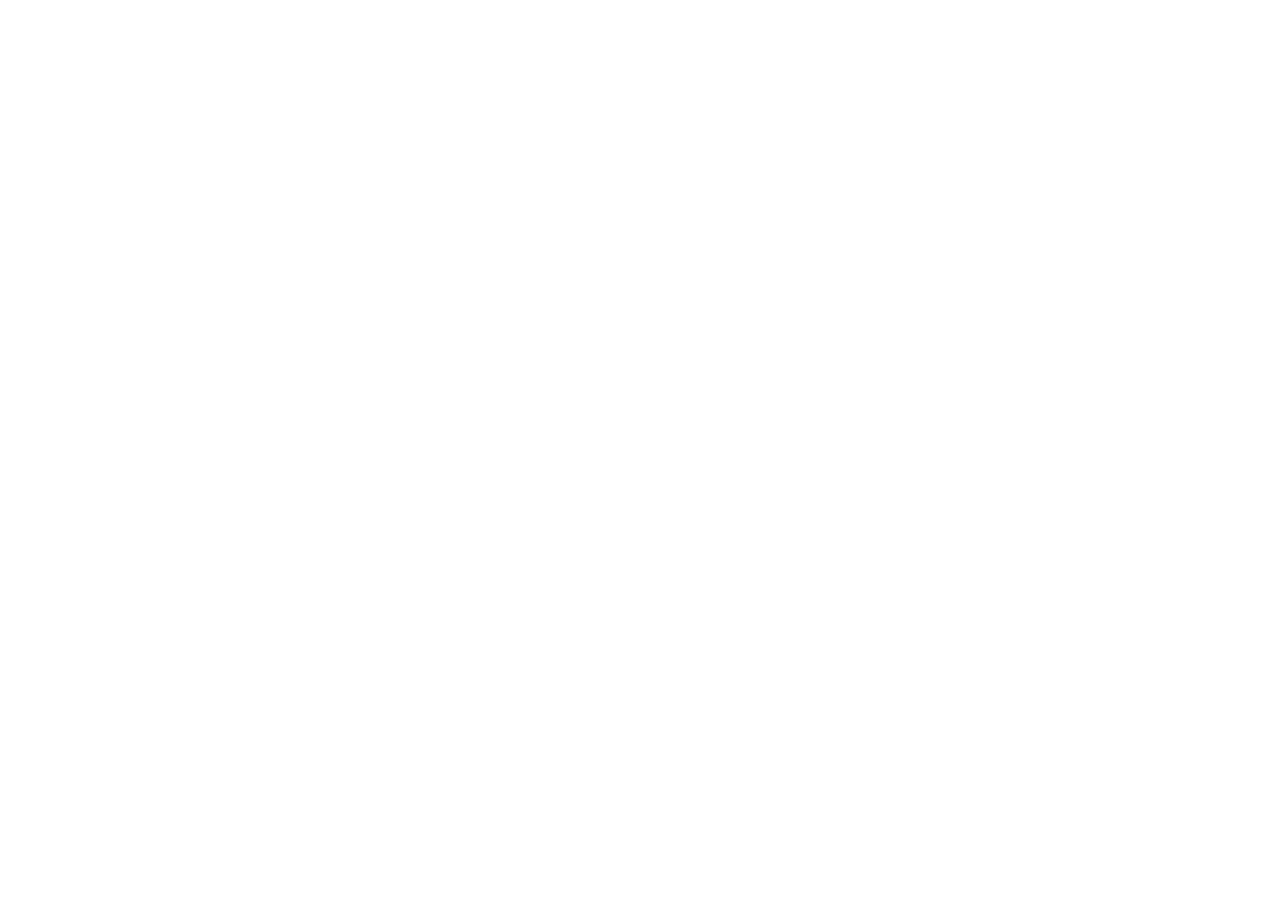
==== about.html @ df41e656 "Created pages" ====
<!DOCTYPE html>
<html lang="en">
<head>
   <meta charset="utf-8">
   <meta name="viewport" content="width=device-width,initial-scale=1">
   <title>Sophie Torres | About</title>
   <link href="css/reset.css" rel="stylesheet"><!-- DO NOT EDIT THIS LINE. -->
   <link href="css/style.css" rel="stylesheet">
</head>
<body>
</body>
</html>
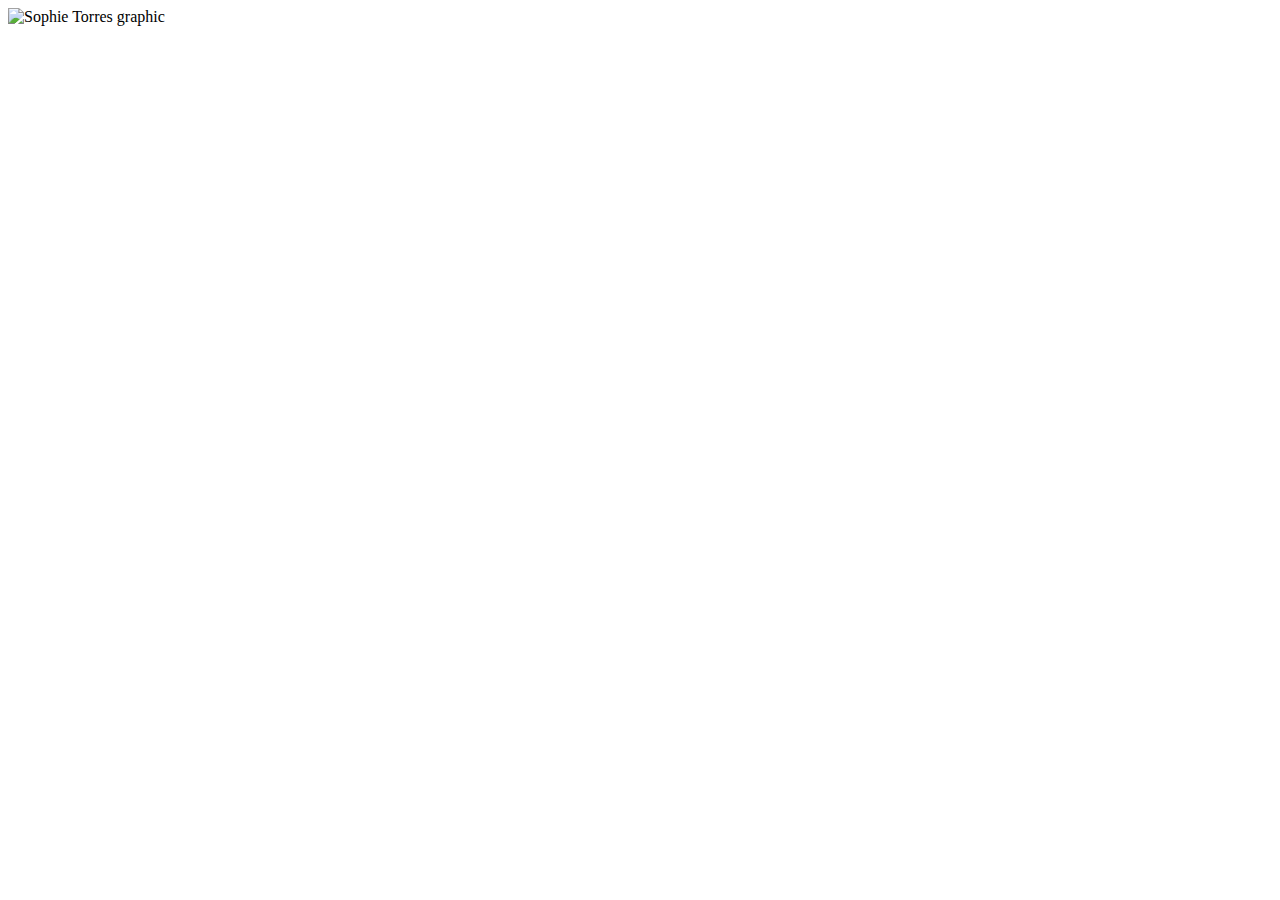
==== commit 8b75c069: "added banners to all of the pages" ====
--- a/about.html
+++ b/about.html
@@ -8,5 +8,8 @@
    <link href="css/style.css" rel="stylesheet">
 </head>
 <body>
+  <header>
+    <img src="img/illustrator/sophie-torres.png" alt="Sophie Torres graphic">
+  </header>
 </body>
 </html>
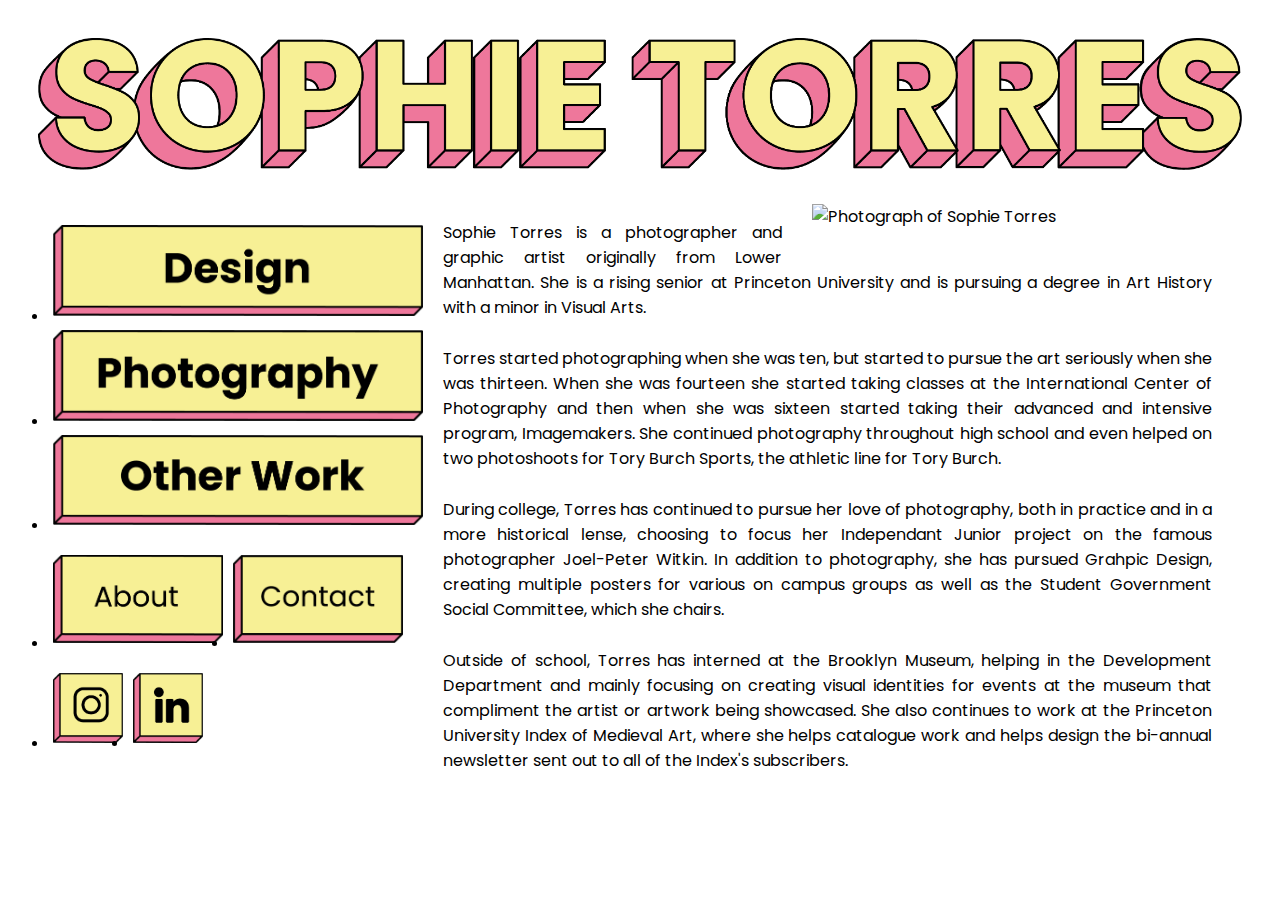
==== commit b769d023: "updated stuff" ====
--- a/about.html
+++ b/about.html
@@ -6,10 +6,42 @@
    <title>Sophie Torres | About</title>
    <link href="css/reset.css" rel="stylesheet"><!-- DO NOT EDIT THIS LINE. -->
    <link href="css/style.css" rel="stylesheet">
+   <link href="https://fonts.googleapis.com/css2?family=Poppins:ital,wght@0,100;0,200;0,300;0,400;0,500;0,600;0,700;0,800;0,900;1,100;1,200;1,300;1,400;1,500;1,600;1,700;1,800;1,900&display=swap" rel="stylesheet">
 </head>
 <body>
-  <header>
-    <img src="img/illustrator/sophie-torres.png" alt="Sophie Torres graphic">
+  <header id="header">
+    <img id="banner" src="img/sophie-torres.png" alt="Sophie Torres graphic">
   </header>
+  <nav class="navbar">
+    <ul>
+      <li><a href="index.html"><img class="bigbutton" src="img/design-off.png" alt="Design" onmouseover="this.src='img/design-on.png'" onmouseout="this.src='img/design-off.png'"></a></li>
+      <li><a href="cuba.html"><img class="bigbutton" src="img/photography-off.png" alt="Photography" onmouseover="this.src='img/photography-on.png'" onmouseout="this.src='img/photography-off.png'"></a></li>
+      <li><a href="drawings.html"><img class="bigbutton" src="img/other-work-off.png" alt="Other Work" onmouseover="this.src='img/other-work-on.png'" onmouseout="this.src='img/other-work-off.png'"></a></li>
+    </ul>
+    <ul class="level2nav">
+        <li><a href="about.html"><img class="mediumbutton" src="img/about-off.png" alt="About" onmouseover="this.src='img/about-on.png'" onmouseout="this.src='img/about-off.png'"></a></li>
+        <li><a href="contact.html"><img class="mediumbutton" src="img/contact-off.png" alt="Contact" onmouseover="this.src='img/contact-on.png'" onmouseout="this.src='img/contact-off.png'"></a></li>
+    </ul>
+    <ul class="level2nav">
+        <li><a href="https://www.instagram.com/sctorres_nyc/?hl=en"><img class="littlebutton" src="img/instagram-off.png" alt="Instagram" onmouseover="this.src='img/instagram-on.png'" onmouseout="this.src='img/instagram-off.png'"></a></li>
+        <li><a href="https://www.linkedin.com/public-profile/in/sophie-torres-2555b6125?challengeId=AQEurAv9NsfNkQAAAXOjQD11WE_gipzqtjcqIMRSbcu1CK_OR9NcNKg-Y_m95mV01Qe2O4VNOKyDS6prNoUvjEbUXK3h6qpuCQ&submissionId=9e7d6bee-c2bd-2616-a5b4-3ff4931f787c"><img class="littlebutton" src="img/linkedin-off.png" alt="LinkedIn" onmouseover="this.src='img/linkedin-on.png'" onmouseout="this.src='img/linkedin-off.png'"></a></li>
+    </ul>
+  </nav>
+  <main>
+    <div id="content-about">
+      <img src="img/profile.jpeg" alt="Photograph of Sophie Torres">
+      <div id="words">
+      <p>Sophie Torres is a photographer and graphic artist originally from Lower Manhattan. She is a rising senior at Princeton University and is pursuing a degree in Art History with a minor in Visual Arts.</p>
+
+<p>Torres started photographing when she was ten, but started to pursue the art seriously when she was thirteen. When she was fourteen she started taking classes at the International Center of Photography and then when she was sixteen started taking their advanced and intensive program, Imagemakers. She continued photography throughout high school and even helped on two photoshoots for Tory Burch Sports, the athletic line for Tory Burch.</p>
+
+<p>During college, Torres has continued to pursue her love of photography, both in practice and in a more historical lense, choosing to focus her Independant Junior project on the famous photographer Joel-Peter Witkin. In addition to photography, she has pursued Grahpic Design, creating multiple posters for various on campus groups as well as the Student Government Social Committee, which she chairs.</p>
+
+<p> Outside of school, Torres has interned at the Brooklyn Museum, helping in the Development Department and mainly focusing on creating visual identities for events at the museum that compliment the artist or artwork being showcased. She also continues to work at the Princeton University Index of Medieval Art, where she helps catalogue work and helps design the bi-annual newsletter sent out to all of the Index's subscribers.</p>
+    </div>
+  </div>
+  </main>
+  <script src="js/jquery-3.5.1.min.js"></script>
+  <script src="js/app.js" type="text/javascript"></script>
 </body>
 </html>
--- a/css/style.css
+++ b/css/style.css
@@ -0,0 +1,104 @@
+
+#banner {
+  padding: 30px;
+  width: calc(100% - 60px);
+  height: auto;
+}
+
+nav  {
+  position: absolute;
+}
+
+#content, .contact {
+  float: right;
+  display: flex;
+  flex-direction: column;
+  justify-content: center;
+  width: calc(100% - 495px);
+  padding: 0px 60px 60px 60px;
+}
+
+#content > img {
+  width: calc(100% - 60px);
+  height: auto;
+  overflow: hidden;
+}
+
+#content-about, #content img {
+  padding: 0px 60px 60px 60px;
+  float: right;
+}
+
+#content-about {
+  width: calc(100% - 495px);
+  height: auto;
+}
+
+#content-about {
+  background-color: transparent;
+  color: #000;
+  font-family: 'Poppins', sans-serif;
+}
+
+#content-about img {
+  float: right;
+  width: calc(50% - 60px);
+  height: auto;
+  padding: 0 30px 30px 30px;
+  min-width: 370px;
+}
+
+#words p {
+  padding-bottom: 10px;
+  text-align: justify;
+}
+
+.sticky {
+  position: fixed;
+  top: 0;
+  width: 100%;
+}
+
+.level2nav {
+  display: flex;
+}
+
+.bigbutton, .mediumbutton, .littlebutton {
+  margin: 5px;
+  height: auto;
+}
+
+.bigbutton {
+  width: 370px;
+}
+
+.mediumbutton {
+  width: 170px;
+}
+
+.littlebutton {
+  width: 70px;
+}
+
+
+main h1 {
+  background-color: transparent;
+  color: #000;
+  font-family: 'Poppins', sans-serif;
+  font-size: 30px;
+  text-align: center;
+}
+
+.contact {
+  margin-top: 120px;
+}
+
+.contact a {
+  color: #000;
+  background-color: transparent;
+}
+
+.contact a:hover {
+  color: #EF789B;
+  background-color: transparent;
+}
